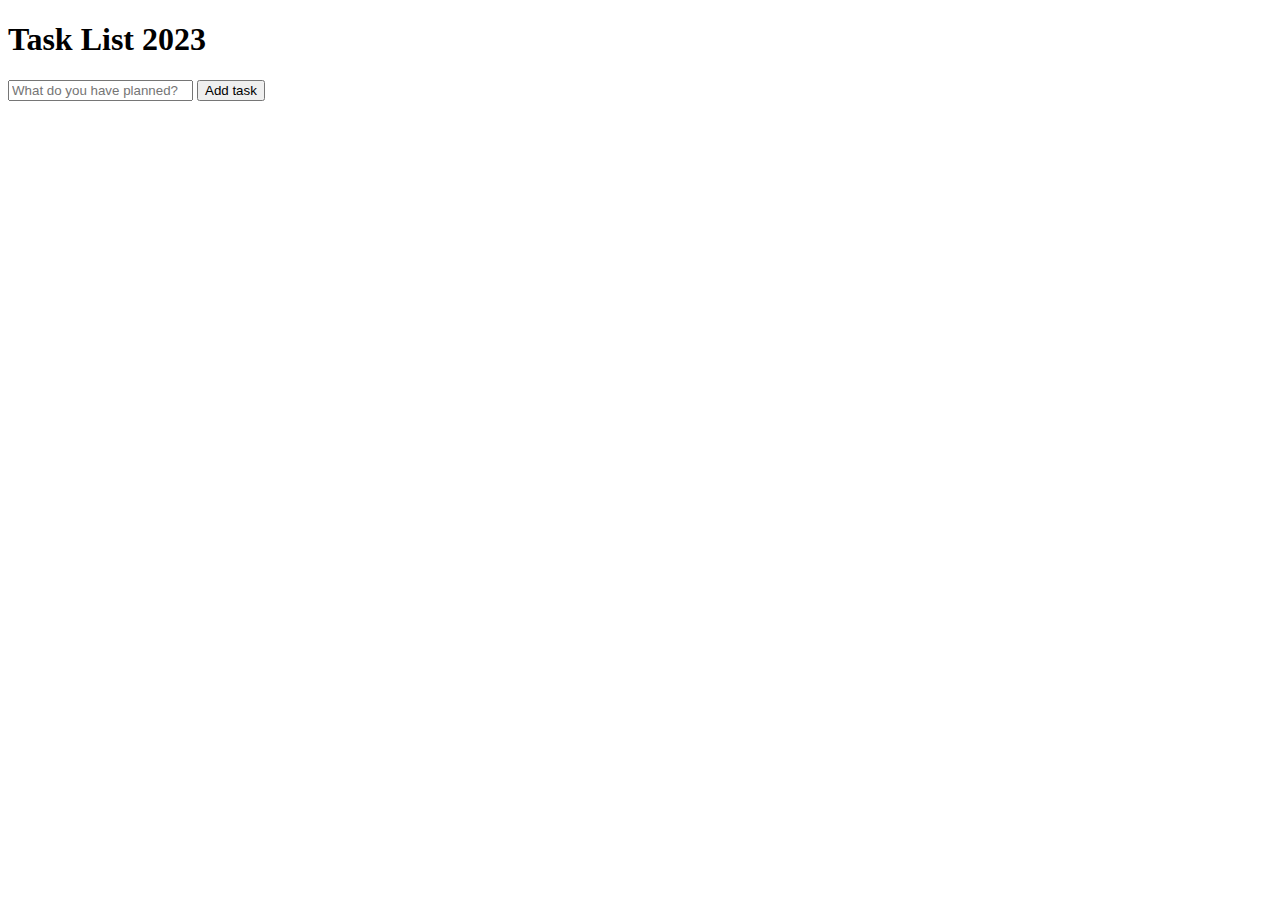
==== index.html @ a955add5 "Aded skeleton for the Index html file" ====
<!DOCTYPE html>
<html lang="en">
<head>
    <meta charset="UTF-8">
    <meta http-equiv="X-UA-Compatible" content="IE=edge">
    <meta name="viewport" content="width=device-width, initial-scale=1.0">
    <title>Task List 2023</title>
    <link rel="stylesheet" href="main.css">
</head>
<body>

    <header>
        <h1>Task List 2023</h1>
        <form id = "new-task-form">
            <input 
                    type="text"
                    id="new-task-input"
                    placeholder="What do you have planned?"/>
                    <input 
                    type = "submit" 
                    id = "new-task-submit"
                    value="Add task" />
        </form>
    </header>

</body>
</html>
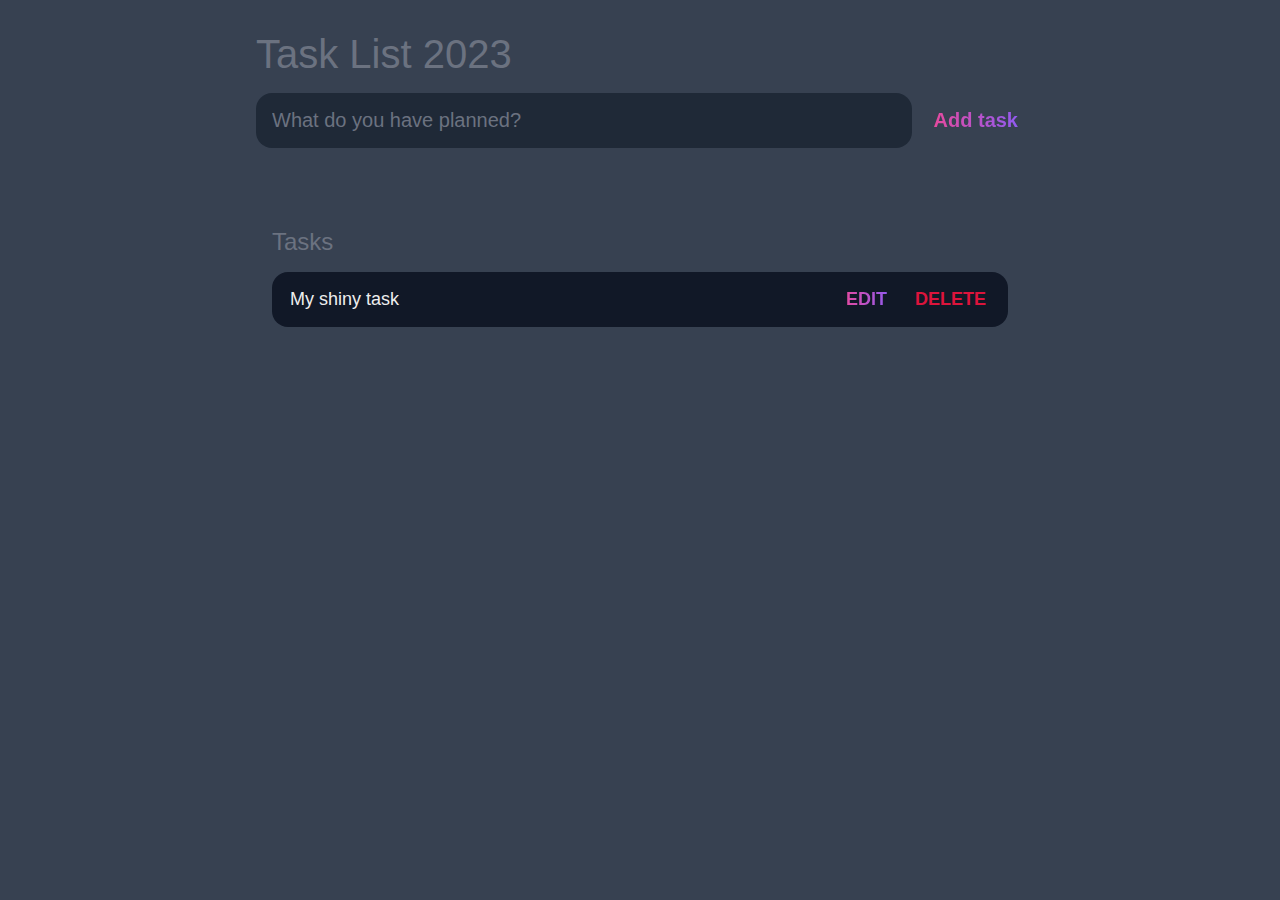
==== commit 587062d0: "formatted css file" ====
--- a/index.html
+++ b/index.html
@@ -23,5 +23,32 @@
         </form>
     </header>
 
+    <main>
+
+        <section class = "task-list">
+            <h2>Tasks</h2>
+            <div id = "tasks">
+
+                <div class = "task">
+                    <div class = "content">
+                    <input 
+                            type="text"
+                            class="text"
+                            value="My shiny task"
+                            readonly
+                    />
+                </div>
+                    <div class="actions">
+                        <button class="edit">Edit</button>
+                        <button class="delete">Delete</button>
+                    </div>
+                </div>
+
+            </div>
+        </section>
+
+    </main>
+
+    <script src = "main.js"></script>
 </body>
 </html>--- a/main.css
+++ b/main.css
@@ -0,0 +1,152 @@
+:root {
+    --dark: #374151;
+    --darker: #1F2937;
+    --darkest: #111827;
+    --gray: #6B7280;
+    --light: #EEE;
+    --pink: #EC4899;
+    --purple: #8B5Cf6;
+}
+
+* {
+    box-sizing:  border-box;
+    margin: 0;
+    font-family: 'Fira sans', sans-serif;
+}
+
+body {
+    display: flex;
+    flex-direction: column;
+    min-height: 100vh;
+    background: var(--dark);
+    color: #FFF;
+}
+header {
+    padding: 2rem 1rem;
+    max-width: 800px;
+    width: 100%;
+    margin: 0 auto;
+}
+
+header h1 {
+    font-size: 2.5rem;
+    font-weight: 300;
+    color: var(--gray);
+    margin-bottom: 1rem;
+}
+
+#new-task-form {
+    display: flex;
+}
+
+input, button {
+    appearance: none;
+    border: none;
+    outline: none;
+    background: none;
+}
+
+#new-task-input {
+    flex: 1 1 0%;
+    background-color: var(--darker);
+    padding: 1rem;
+    border-radius: 1rem;
+    margin-right: 1rem;
+    color: var(--light);
+    font-size: 1.25rem
+}
+
+#new-task-input::placeholder {
+    color:var(--gray)
+}
+
+#new-task-submit {
+    color: var(--pink);
+    font-size:1.25rem;
+    font-weight:700;
+    background-image: linear-gradient(to right, var(--pink), var(--purple));
+    -webkit-background-clip: text;
+    -webkit-text-fill-color: transparent;
+    cursor: pointer;
+    transition: 0.4s;
+}
+
+#new-task-submit:hover {
+    opacity:0.8;
+}
+
+#new-task-submit:active {
+    opacity: 0.6;
+}
+
+main {
+    flex: 1 1 0%;
+    padding: 2rem 1rem;
+    max-width: 800px;
+    width:100%;
+    margin: 0 auto;
+}
+
+.task-list {
+    padding: 1rem;
+}
+
+.task-list h2 {
+    font-size: 1.5rem;
+    font-weight: 300;
+    color: var(--gray);
+    margin-bottom: 1rem;
+}
+
+#tasks .task {
+    display: flex;
+    justify-content: space-between;
+    background-color: var(--darkest);
+    padding: 1rem;
+    border-radius: 1rem;
+    margin-bottom: 1rem;
+}
+
+#tasks .task .content .text {
+    color: var(--light);
+    font-size: 1.125rem;
+    width: 100%;
+    display: block;
+    transition:0.4;
+}
+
+#tasks .task .content .text:not(:read-only) {
+    color: var(--pink);
+}
+
+#tasks .task .actions {
+    display: flex;
+    margin: 0 -0.5rem;
+}
+
+.task .actions button {
+    cursor: pointer;
+    margin: 0 0.5rem;
+    font-size: 1.125rem;
+    font-weight: 700;
+    text-transform: uppercase;
+    transition: 0.4s;
+}
+
+.task .actions button:hover {
+    opacity:0.8;
+}
+
+.task .actions button:active {
+    opacity: 0.6;
+}
+
+.task .actions .edit {
+    background-image: linear-gradient(to right, var(--pink), var(--purple));
+    -webkit-background-clip: text;
+    -webkit-text-fill-color: transparent;
+}
+
+.task .actions .delete {
+    color: crimson;
+}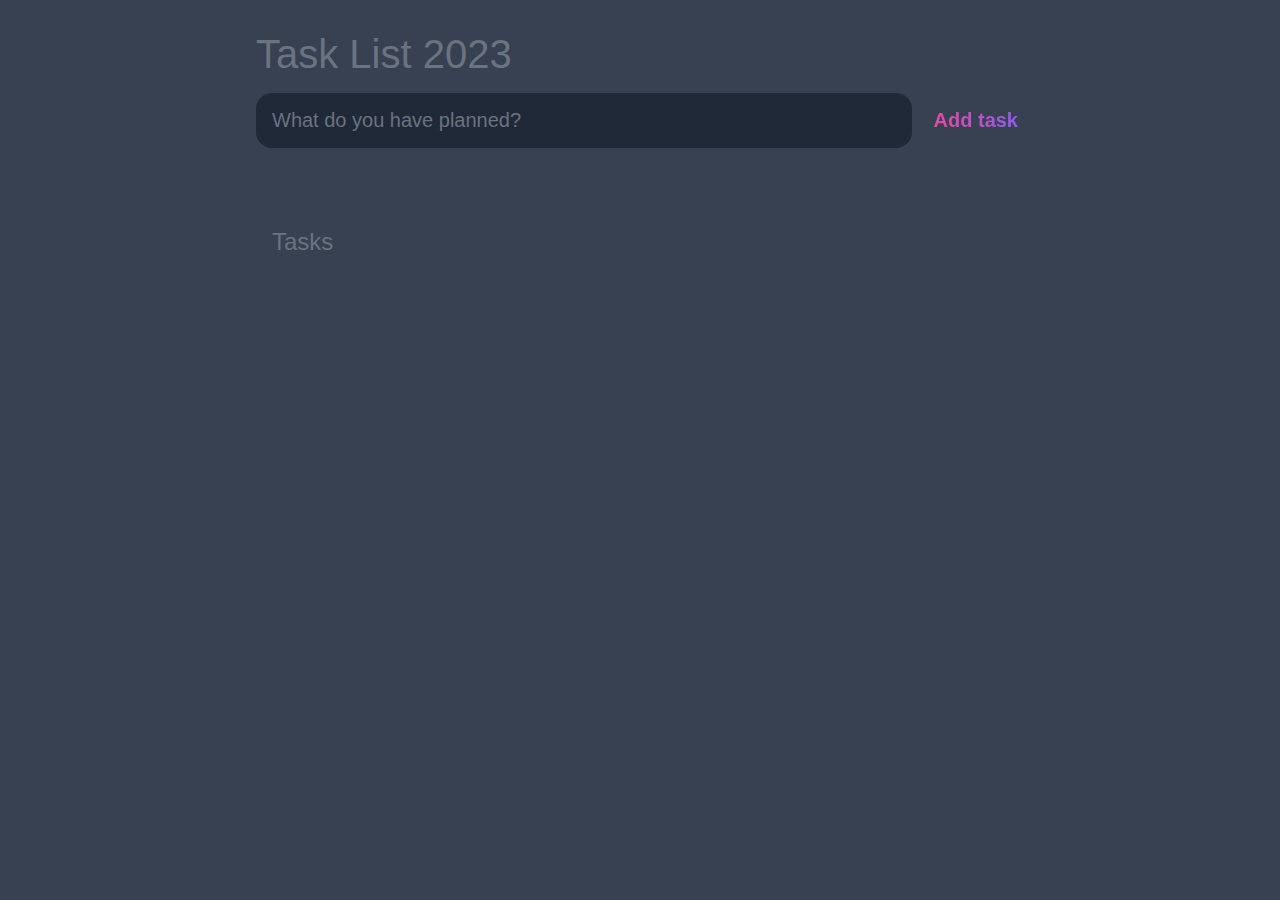
==== commit 56b6ebf2: "added javascript code to add tasks" ====
--- a/index.html
+++ b/index.html
@@ -29,7 +29,7 @@
             <h2>Tasks</h2>
             <div id = "tasks">
 
-                <div class = "task">
+                <!-- <div class = "task">
                     <div class = "content">
                     <input 
                             type="text"
@@ -42,7 +42,7 @@
                         <button class="edit">Edit</button>
                         <button class="delete">Delete</button>
                     </div>
-                </div>
+                </div> -->
 
             </div>
         </section>
